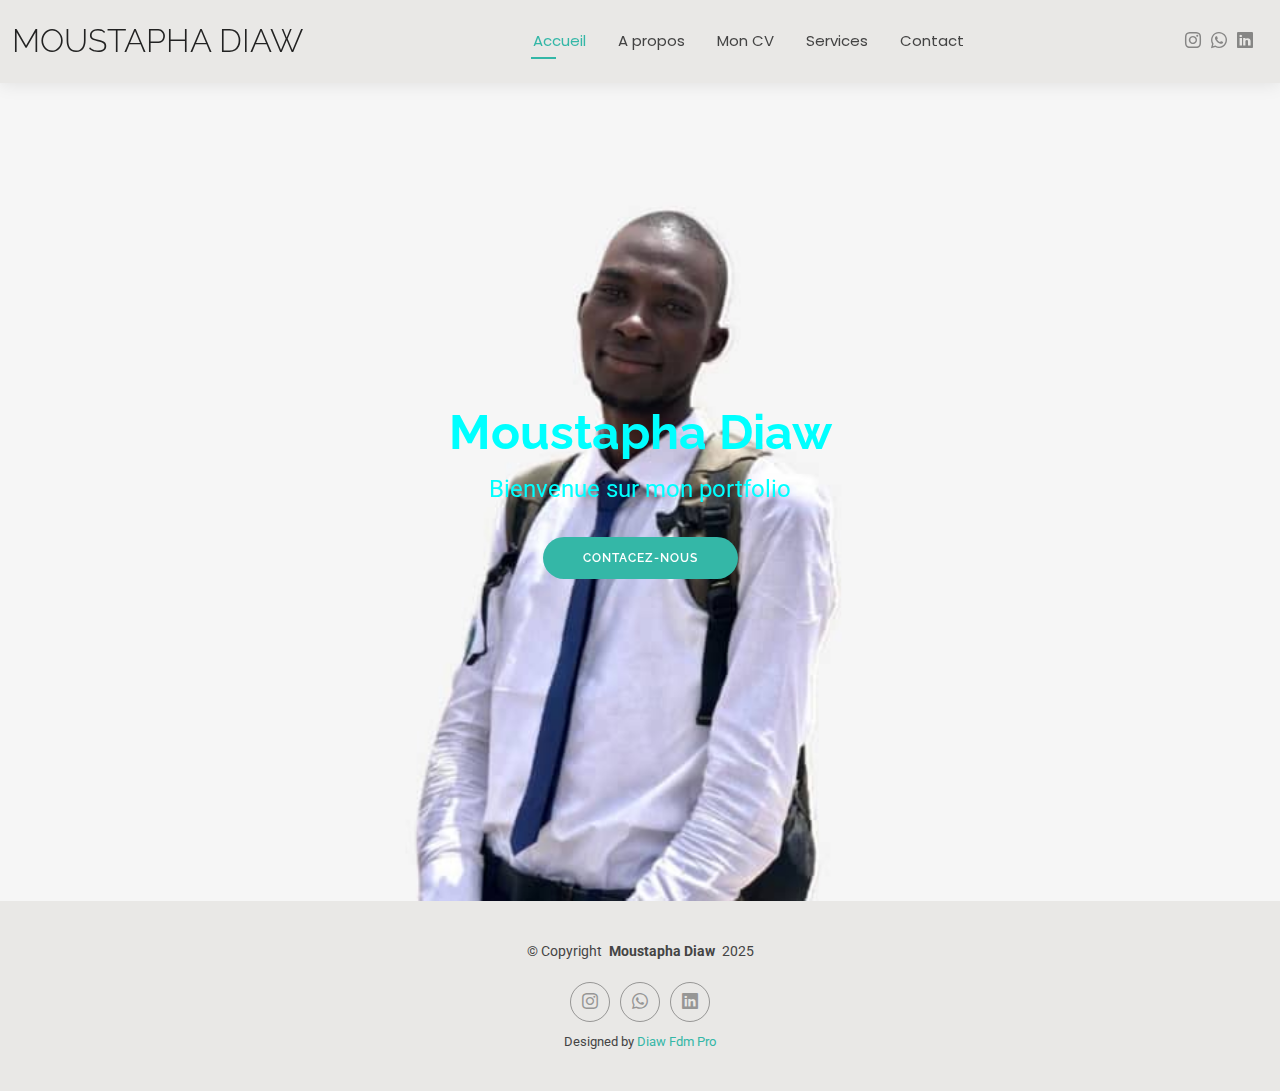
==== index.html @ 6199dcc0 "Premier commit" ====
<!DOCTYPE html>
<html lang="en">

<head>
  <meta charset="utf-8">
  <meta content="width=device-width, initial-scale=1.0" name="viewport">
  <title>Accueil - Moustapha Diaw</title>
  <meta name="description" content="">
  <meta name="keywords" content="">

  <!-- Favicons -->
  <link href="assets/img/favicon.png" rel="icon">
  <link href="assets/img/apple-touch-icon.png" rel="apple-touch-icon">

  <!-- Fonts -->
  <link href="https://fonts.googleapis.com" rel="preconnect">
  <link href="https://fonts.gstatic.com" rel="preconnect" crossorigin>
  <link href="https://fonts.googleapis.com/css2?family=Roboto:ital,wght@0,100;0,300;0,400;0,500;0,700;0,900;1,100;1,300;1,400;1,500;1,700;1,900&family=Poppins:ital,wght@0,100;0,200;0,300;0,400;0,500;0,600;0,700;0,800;0,900;1,100;1,200;1,300;1,400;1,500;1,600;1,700;1,800;1,900&family=Raleway:ital,wght@0,100;0,200;0,300;0,400;0,500;0,600;0,700;0,800;0,900;1,100;1,200;1,300;1,400;1,500;1,600;1,700;1,800;1,900&display=swap" rel="stylesheet">

  <!-- Vendor CSS Files -->
  <link href="assets/vendor/bootstrap/css/bootstrap.min.css" rel="stylesheet">
  <link href="assets/vendor/bootstrap-icons/bootstrap-icons.css" rel="stylesheet">
  <link href="assets/vendor/aos/aos.css" rel="stylesheet">
  <link href="assets/vendor/swiper/swiper-bundle.min.css" rel="stylesheet">
  <link href="assets/vendor/glightbox/css/glightbox.min.css" rel="stylesheet">

  <!-- Main CSS File -->
  <link href="assets/css/main.css" rel="stylesheet">

  
</head>

<body class="index-page">

  <header id="header" class="header d-flex align-items-center light-background sticky-top">
    <div class="container-fluid position-relative d-flex align-items-center justify-content-between">

      <a href="index.html" class="logo d-flex align-items-center me-auto me-xl-0">
        <h1 class="sitename">Moustapha Diaw</h1>
      </a>

      <nav id="navmenu" class="navmenu">
        <ul>
          <li><a href="index.html" class="active">Accueil</a></li>
          <li><a href="apropos.html">A propos</a></li>
          <li><a href="moncv.html">Mon CV</a></li>
          <li><a href="services.html">Services</a></li>
          <li><a href="contact.html">Contact</a></li>
        </ul>
        <i class="mobile-nav-toggle d-xl-none bi bi-list"></i>
      </nav>

      <div class="header-social-links">
        <a href="https://www.instagram.com/diaw_fdm_pro/?utm_source=qr&r=nametag" class="instagram"><i class="bi bi-instagram"></i></a>
        <a href=" https://wa.me/221764615988" class="whatsapp"><i class="bi bi-whatsapp"></i></a>
        <a href="https://www.linkedin.com/public-profile/settings" class="linkedin"><i class="bi bi-linkedin"></i></a>
      </div>

    </div>
  </header>

  <main class="main">

    <!-- Hero Section -->
    <section id="hero" class="hero section">

      <img src="assets/img/diaw.jpeg" alt="" data-aos="fade-in">

      <div class="container text-center" data-aos="zoom-out" data-aos-delay="100">
        <div class="row justify-content-center">
          <div class="col-lg-8">
            <h2 style="color: aqua;">Moustapha Diaw</h2>
            <p style="color: aqua;">Bienvenue sur mon portfolio</p>
            <a href="contact.html" class="btn-get-started">Contacez-nous</a>
          </div>
        </div>
      </div>

    </section><!-- /Hero Section -->

  </main>

  <footer id="footer" class="footer light-background">

    <div class="container">
      <div class="copyright text-center ">
        <p>© <span>Copyright</span> <strong class="px-1 sitename">Moustapha Diaw</strong> <span>2025<br></span></p>
      </div>
      <div class="social-links d-flex justify-content-center">
        <a href="https://www.instagram.com/diaw_fdm_pro/?utm_source=qr&r=nametag"><i class="bi bi-instagram"></i></a>
        <a href=" https://wa.me/221764615988" class="whatsapp"><i class="bi bi-whatsapp"></i></a>
        <a href="https://www.linkedin.com/public-profile/settings"><i class="bi bi-linkedin"></i></a>
      </div>
      <div class="credits">
       
        Designed by <a href="#">Diaw Fdm Pro</a>
      </div>
    </div>

  </footer>

  <!-- Scroll Top -->
  <a href="#" id="scroll-top" class="scroll-top d-flex align-items-center justify-content-center"><i class="bi bi-arrow-up-short"></i></a>

  <!-- Preloader -->
  <div id="preloader"></div>

  <!-- Vendor JS Files -->
  <script src="assets/vendor/bootstrap/js/bootstrap.bundle.min.js"></script>
  <script src="assets/vendor/php-email-form/validate.js"></script>
  <script src="assets/vendor/aos/aos.js"></script>
  <script src="assets/vendor/waypoints/noframework.waypoints.js"></script>
  <script src="assets/vendor/purecounter/purecounter_vanilla.js"></script>
  <script src="assets/vendor/swiper/swiper-bundle.min.js"></script>
  <script src="assets/vendor/glightbox/js/glightbox.min.js"></script>
  <script src="assets/vendor/imagesloaded/imagesloaded.pkgd.min.js"></script>
  <script src="assets/vendor/isotope-layout/isotope.pkgd.min.js"></script>

  <!-- Main JS File -->
  <script src="assets/js/main.js"></script>

</body>

</html>
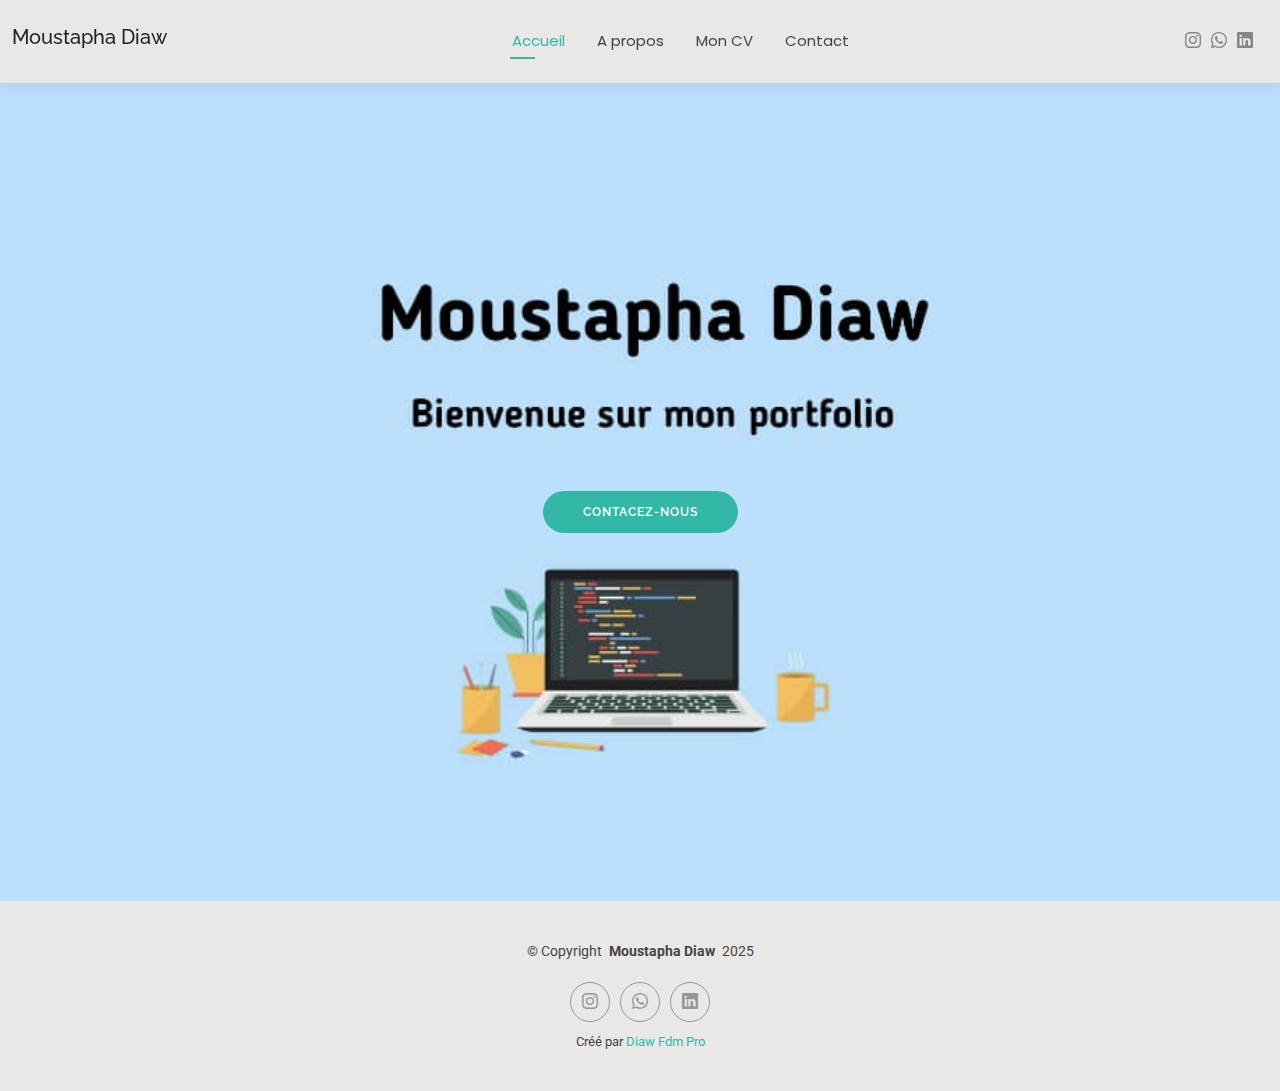
==== commit aadf90f1: "Ajout des nouvelles modifications" ====
--- a/index.html
+++ b/index.html
@@ -36,7 +36,7 @@
     <div class="container-fluid position-relative d-flex align-items-center justify-content-between">
 
       <a href="index.html" class="logo d-flex align-items-center me-auto me-xl-0">
-        <h1 class="sitename">Moustapha Diaw</h1>
+        <h5 class="sitename">Moustapha Diaw</h5>
       </a>
 
       <nav id="navmenu" class="navmenu">
@@ -44,16 +44,15 @@
           <li><a href="index.html" class="active">Accueil</a></li>
           <li><a href="apropos.html">A propos</a></li>
           <li><a href="moncv.html">Mon CV</a></li>
-          <li><a href="services.html">Services</a></li>
           <li><a href="contact.html">Contact</a></li>
         </ul>
         <i class="mobile-nav-toggle d-xl-none bi bi-list"></i>
       </nav>
 
       <div class="header-social-links">
-        <a href="https://www.instagram.com/diaw_fdm_pro/?utm_source=qr&r=nametag" class="instagram"><i class="bi bi-instagram"></i></a>
+        <a href="https://www.instagram.com/moustapha_diaw_fdm?utm_source=qr&igsh=MWQybTYzc2R4d3k3NA==" class="instagram"><i class="bi bi-instagram"></i></a>
         <a href=" https://wa.me/221764615988" class="whatsapp"><i class="bi bi-whatsapp"></i></a>
-        <a href="https://www.linkedin.com/public-profile/settings" class="linkedin"><i class="bi bi-linkedin"></i></a>
+        <a href="https://www.linkedin.com/in/moustapha-diaw-ba749031a?utm_source=share&utm_campaign=share_via&utm_content=profile&utm_medium=android_app" class="linkedin"><i class="bi bi-linkedin"></i></a>
       </div>
 
     </div>
@@ -69,8 +68,8 @@
       <div class="container text-center" data-aos="zoom-out" data-aos-delay="100">
         <div class="row justify-content-center">
           <div class="col-lg-8">
-            <h2 style="color: aqua;">Moustapha Diaw</h2>
-            <p style="color: aqua;">Bienvenue sur mon portfolio</p>
+            <h2></h2>
+            <p></p>
             <a href="contact.html" class="btn-get-started">Contacez-nous</a>
           </div>
         </div>
@@ -87,13 +86,13 @@
         <p>© <span>Copyright</span> <strong class="px-1 sitename">Moustapha Diaw</strong> <span>2025<br></span></p>
       </div>
       <div class="social-links d-flex justify-content-center">
-        <a href="https://www.instagram.com/diaw_fdm_pro/?utm_source=qr&r=nametag"><i class="bi bi-instagram"></i></a>
+        <a href="https://www.instagram.com/moustapha_diaw_fdm?utm_source=qr&igsh=MWQybTYzc2R4d3k3NA=="><i class="bi bi-instagram"></i></a>
         <a href=" https://wa.me/221764615988" class="whatsapp"><i class="bi bi-whatsapp"></i></a>
-        <a href="https://www.linkedin.com/public-profile/settings"><i class="bi bi-linkedin"></i></a>
+        <a href="https://www.linkedin.com/in/moustapha-diaw-ba749031a?utm_source=share&utm_campaign=share_via&utm_content=profile&utm_medium=android_app"><i class="bi bi-linkedin"></i></a>
       </div>
       <div class="credits">
        
-        Designed by <a href="#">Diaw Fdm Pro</a>
+        Créé par <a href="#">Diaw Fdm Pro</a>
       </div>
     </div>
 
--- a/assets/css/main.css
+++ b/assets/css/main.css
@@ -87,57 +87,7 @@
   font-family: var(--heading-font);
 }
 
-/* PHP Email Form Messages
-------------------------------*/
-.php-email-form .error-message {
-  display: none;
-  background: #df1529;
-  color: #ffffff;
-  text-align: left;
-  padding: 15px;
-  margin-bottom: 24px;
-  font-weight: 600;
-}
-
-.php-email-form .sent-message {
-  display: none;
-  color: #ffffff;
-  background: #059652;
-  text-align: center;
-  padding: 15px;
-  margin-bottom: 24px;
-  font-weight: 600;
-}
-
-.php-email-form .loading {
-  display: none;
-  background: var(--surface-color);
-  text-align: center;
-  padding: 15px;
-  margin-bottom: 24px;
-}
-
-.php-email-form .loading:before {
-  content: "";
-  display: inline-block;
-  border-radius: 50%;
-  width: 24px;
-  height: 24px;
-  margin: 0 10px -6px 0;
-  border: 3px solid var(--accent-color);
-  border-top-color: var(--surface-color);
-  animation: php-email-form-loading 1s linear infinite;
-}
-
-@keyframes php-email-form-loading {
-  0% {
-    transform: rotate(0deg);
-  }
-
-  100% {
-    transform: rotate(360deg);
-  }
-}
+
 
 /*--------------------------------------------------------------
 # Global Header
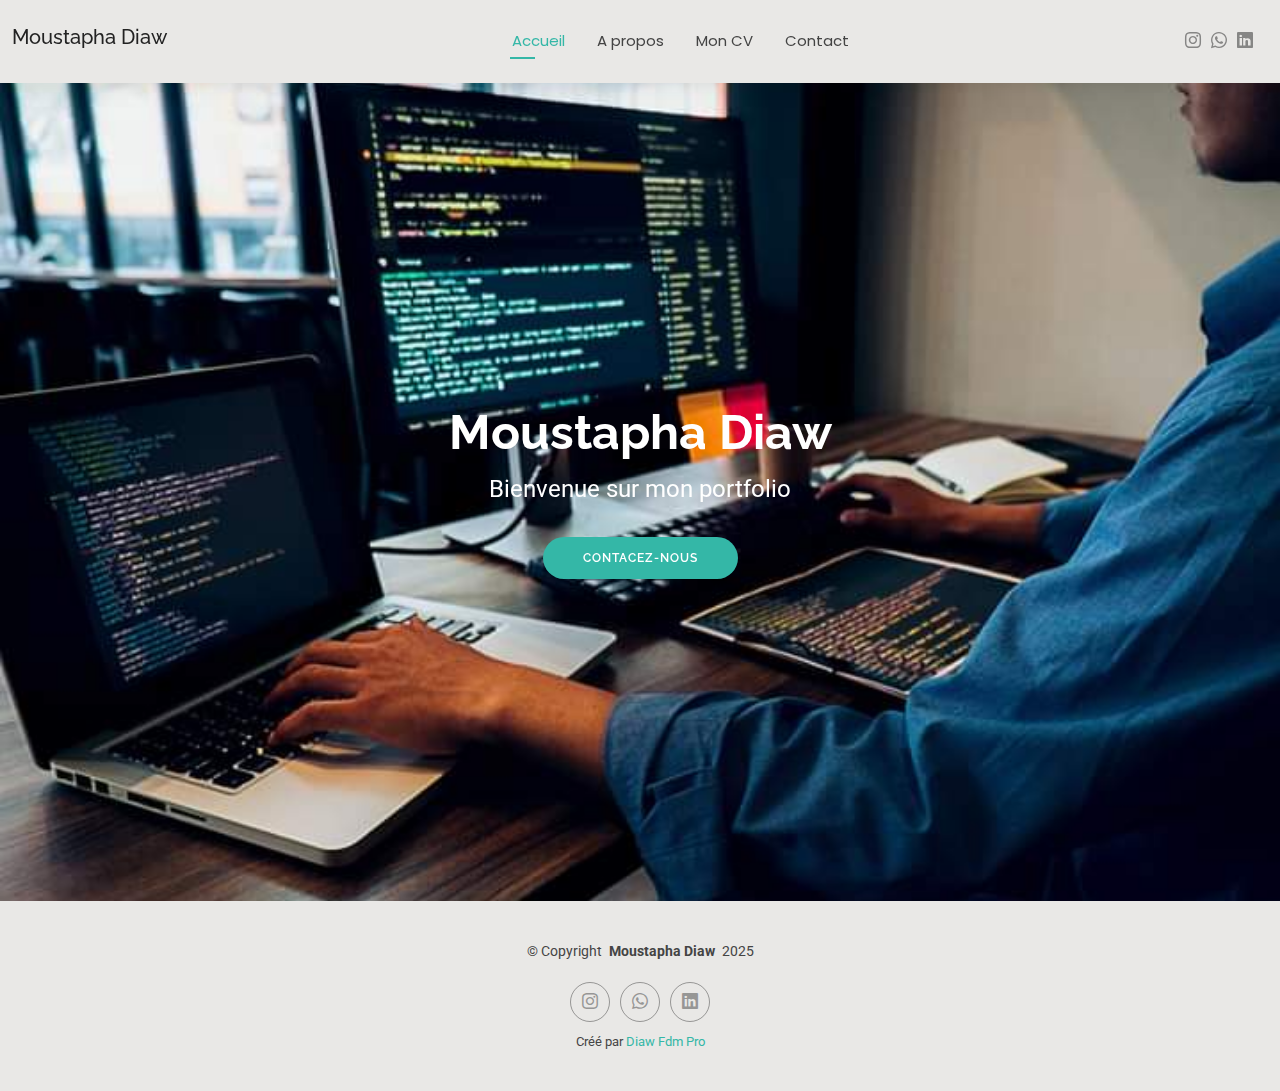
==== commit 76ea8e54: "Description des modifications" ====
--- a/index.html
+++ b/index.html
@@ -63,13 +63,13 @@
     <!-- Hero Section -->
     <section id="hero" class="hero section">
 
-      <img src="assets/img/diaw.jpeg" alt="" data-aos="fade-in">
+      <img src="assets/img/img10.jpg" alt="" data-aos="fade-in">
 
       <div class="container text-center" data-aos="zoom-out" data-aos-delay="100">
         <div class="row justify-content-center">
           <div class="col-lg-8">
-            <h2></h2>
-            <p></p>
+            <h2 style="color: white;">Moustapha Diaw</h2>
+            <p style="color: white;">Bienvenue sur mon portfolio</p>
             <a href="contact.html" class="btn-get-started">Contacez-nous</a>
           </div>
         </div>
